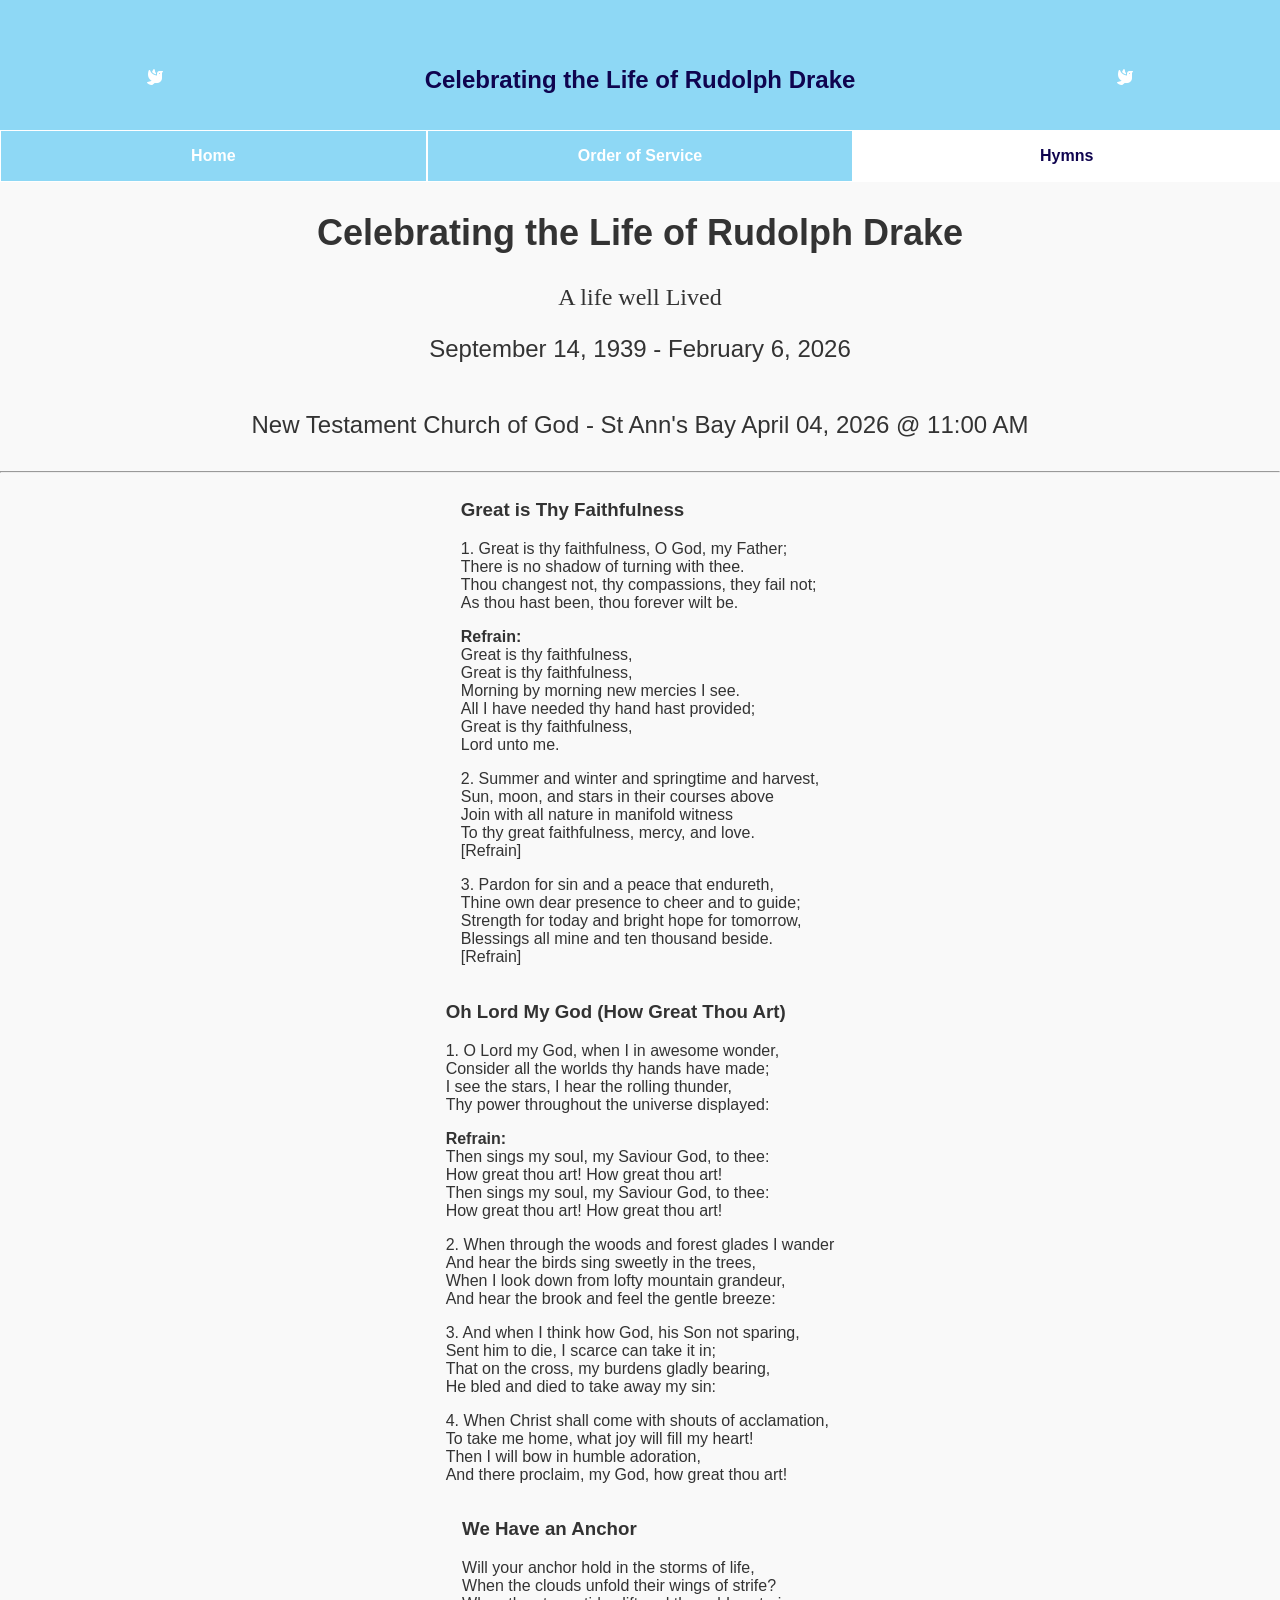
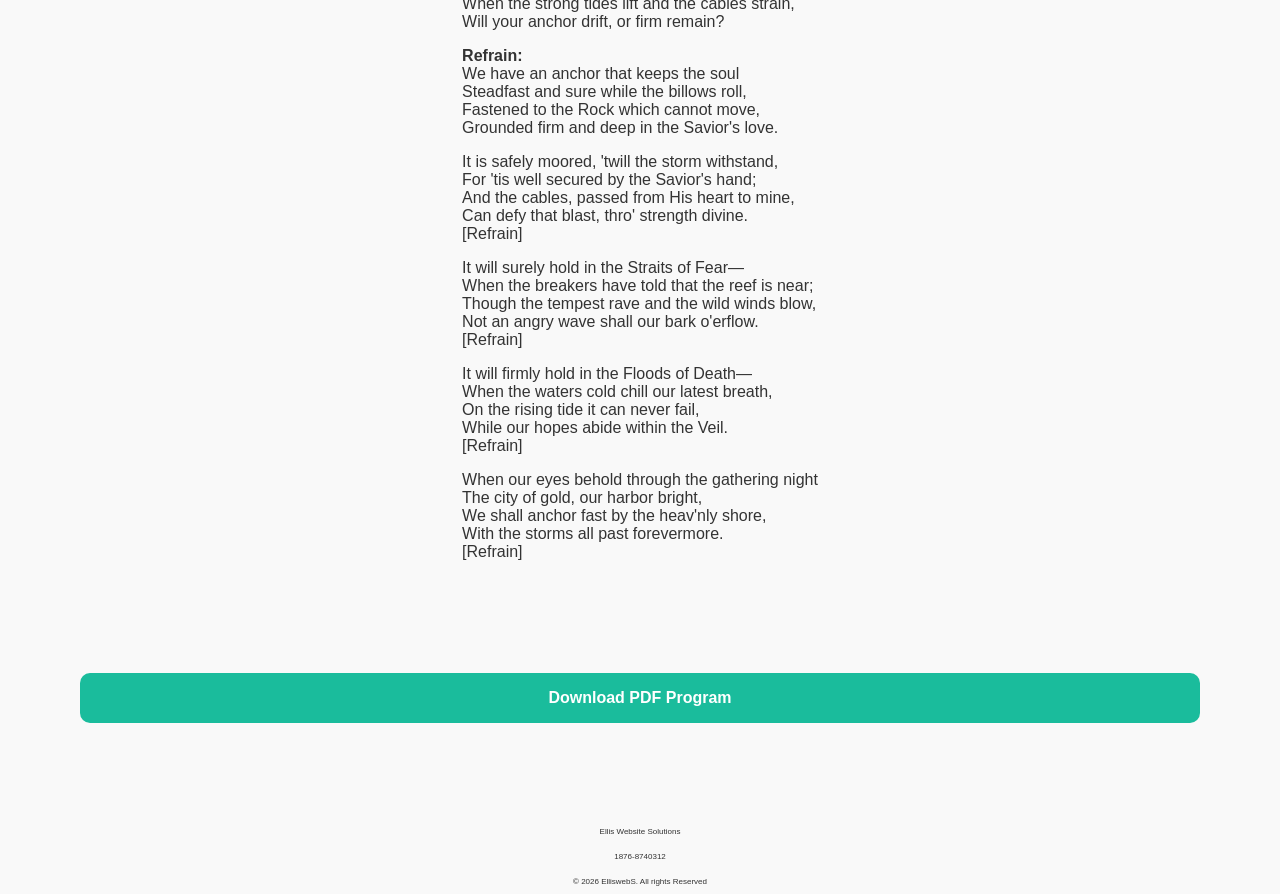
==== hymns.html @ 001c69c3 "funeral" ====
<!DOCTYPE html>
<html lang="en">

<head>
   <meta charset="UTF-8" name="viewport" content="width=device-width, initial-scale=1.0">
  <title>Hymns</title>
  <link rel="stylesheet" href="stylesheet/style.css">
  <link rel="stylesheet" href="https://cdnjs.cloudflare.com/ajax/libs/font-awesome/6.5.1/css/all.min.css">
</head>
<body>
     <header  >
        <i class="fa-solid fa-dove"></i>
    <h2>Celebrating the Life of Rudolph Drake</h2>
    <i class="fa-solid fa-dove"></i>
  </header>
    <nav>
        <a href="index.html" >Home</a>
    <a href="order.html" >Order of Service</a>
    <a href="hymns.html" class="active" >Hymns</a>
    
  </nav>
   <section class="man">
    <img src="">
    
    <h1>Celebrating the Life of Rudolph Drake</h1>
    <span>A life well Lived</span>
<p>September 14, 1939 - February 6, 2026</p>
    <p>New Testament Church of God - St Ann's Bay April 04, 2026 @ 11:00 AM</p>
  </section>
 <hr>
  <section class="hymn">
   

   <div id="great"> <h3>Great is Thy Faithfulness</h3>
    <p>1. Great is thy faithfulness, O God, my Father;<br>
    There is no shadow of turning with thee.<br>
    Thou changest not, thy compassions, they fail not;<br>
    As thou hast been, thou forever wilt be.</p>
    <p><strong>Refrain:</strong><br>
    Great is thy faithfulness,<br>
    Great is thy faithfulness,<br>
    Morning by morning new mercies I see.<br>
    All I have needed thy hand hast provided;<br>
    Great is thy faithfulness,<br>
    Lord unto me.</p>
    <p>2. Summer and winter and springtime and harvest,<br>
    Sun, moon, and stars in their courses above<br>
    Join with all nature in manifold witness<br>
    To thy great faithfulness, mercy, and love.<br>
    [Refrain]</p>
    <p>3. Pardon for sin and a peace that endureth,<br>
    Thine own dear presence to cheer and to guide;<br>
    Strength for today and bright hope for tomorrow,<br>
    Blessings all mine and ten thousand beside.<br>
    [Refrain]</p></div>
<div id="thouart">
    <h3>Oh Lord My God (How Great Thou Art)</h3>
    <p>1. O Lord my God, when I in awesome wonder,<br>
    Consider all the worlds thy hands have made;<br>
    I see the stars, I hear the rolling thunder,<br>
    Thy power throughout the universe displayed:</p>
    <p><strong>Refrain:</strong><br>
    Then sings my soul, my Saviour God, to thee:<br>
    How great thou art! How great thou art!<br>
    Then sings my soul, my Saviour God, to thee:<br>
    How great thou art! How great thou art!</p>
    <p>2. When through the woods and forest glades I wander<br>
    And hear the birds sing sweetly in the trees,<br>
    When I look down from lofty mountain grandeur,<br>
    And hear the brook and feel the gentle breeze:</p>
    <p>3. And when I think how God, his Son not sparing,<br>
    Sent him to die, I scarce can take it in;<br>
    That on the cross, my burdens gladly bearing,<br>
    He bled and died to take away my sin:</p>
    <p>4. When Christ shall come with shouts of acclamation,<br>
    To take me home, what joy will fill my heart!<br>
    Then I will bow in humble adoration,<br>
    And there proclaim, my God, how great thou art!</p>
</div>
<div id="anchor">
    <h3>We Have an Anchor</h3>
    <p>Will your anchor hold in the storms of life,<br>
    When the clouds unfold their wings of strife?<br>
    When the strong tides lift and the cables strain,<br>
    Will your anchor drift, or firm remain?</p>
    <p><strong>Refrain:</strong><br>
    We have an anchor that keeps the soul<br>
    Steadfast and sure while the billows roll,<br>
    Fastened to the Rock which cannot move,<br>
    Grounded firm and deep in the Savior's love.</p>
    <p>It is safely moored, 'twill the storm withstand,<br>
    For 'tis well secured by the Savior's hand;<br>
    And the cables, passed from His heart to mine,<br>
    Can defy that blast, thro' strength divine.<br>
    [Refrain]</p>
    <p>It will surely hold in the Straits of Fear—<br>
    When the breakers have told that the reef is near;<br>
    Though the tempest rave and the wild winds blow,<br>
    Not an angry wave shall our bark o'erflow.<br>
    [Refrain]</p>
    <p>It will firmly hold in the Floods of Death—<br>
    When the waters cold chill our latest breath,<br>
    On the rising tide it can never fail,<br>
    While our hopes abide within the Veil.<br>
    [Refrain]</p>
    <p>When our eyes behold through the gathering night<br>
    The city of gold, our harbor bright,<br>
    We shall anchor fast by the heav'nly shore,<br>
    With the storms all past forevermore.<br>
    [Refrain]</p>
    </div>
  </section>
<section class="button"> <a href="Bowla Funeral Program.pdf" class="download-btn" download>Download PDF Program</a></section>
<footer class="ellis">
    <p>Ellis Website Solutions</p>
    <p>1876-8740312</p>

   <p>&copy 2026 ElliswebS. All rights Reserved</p>
</footer>
</body>
</html>
---- stylesheet/style.css ----
body {
  font-family: Arial, sans-serif;
  margin: 0;
  background: #f9f9f9;
  color: #333;
}
header {
  background: rgb(142, 216, 245);
  color: #fff;
  padding: 1rem;
  text-align: center;
  display: flex;
  justify-content:space-around;
}
header i{
    padding-top: 53px;
}
header h2{
    margin-top: 50px;
    color: #0f044f;
}
nav {
  display: flex;
  justify-content: center;
  background: rgb(142, 216, 245);
  
}
nav a {
  flex: 1;
  padding: 1rem;
  text-align: center;
  padding 0 0;
  text-decoration: none;
  color: #fff;
  background:  rgb(142, 216, 245);
  border: 1px solid white;
  font-weight: 600;
}
nav a:hover {
    opacity: 0.6;
}
nav a.active {
  background-color: white;
  color: #0f044f;
}
/* iframe {
  width: 100%;
  height: 70vh;
  border: none;
 
} */
.download-btn {
  display: block;
  margin: 1rem auto;
  padding: 1rem 2rem;
 
  background: #1abc9c;
  color: #fff;
  text-decoration: none;
  border-radius: 10px;
  text-align: center;
  font-weight: bold;
  
}
.download-btn:hover{
    opacity: 0.9;
}
.button{
    padding: 80px;
    
}

.hymn{
   display: flex;
   align-items: center;
   justify-content: center;
   flex-direction: column;
}
.hymn h2{
     display: flex;
    align-items: center;
    justify-content: center;
     border-radius: 10px;
    color: white;
    background-color: rgb(142, 216, 245);
    padding: 1px 5px;
}
.man{
     display: flex;
   align-items: center;
   justify-content: center;
   flex-direction: column;
   

}
.service{
    display: flex;
   align-items: center;
   justify-content: center;
   


}
.service ul{
    list-style: none;
}
.service h2{
    
    border-radius: 10px;
    color: white;
    background-color: rgb(142, 216, 245);
    padding: 1px 5px;

}
.ellis{
    display: flex;
    justify-content: center;
    align-items: center;
    flex-direction: column;
    font-size: 8px;
}
span{
    font-family:cursive;
    font-weight: 400;
}


/* Media query for smaller screens (e.g., mobile devices) */
@media screen and (max-width: 768px) {
  .man {
    font-size: 1rem; /* Adjust title size */
    text-align: center;
  }
  .service {
    padding: 10px;
    font-size: 0.9rem; /* Smaller text for compact screens */
  }
  ul {
    margin-left: 0;
    padding-left: 20px;
  }
}

/* Media query for larger screens (e.g., desktops) */
@media screen and (min-width: 1024px) {
  .man {
    font-size: 1.5rem;
  }
  .service {
    max-width: 800px;
    margin: 0 auto; /* Center content */
  }
}
.order h2{
    display: flex;
    align-items: center;
    justify-content: center;
     border-radius: 10px;
    color: white;
    background-color: rgb(142, 216, 245);
    padding: 1px 5px;
}
 table {
      width: 100%;
      border-collapse: collapse;
      margin-top: 1rem;
    }
    th, td {
      padding: 0.75rem;
      border: 1px solid #ccc;
      text-align: left;
    }
    th {
      background-color: #f0f0f0;
    }

    /* Mobile-friendly formatting */
    @media (max-width: 600px) {
      table, thead, tbody, th, td, tr {
        display: block;
       
      }
      thead {
        display: none;
      }
      tr {
        margin-bottom: 1rem;
        border: 1px solid #ccc;
        background: #fff;
padding: 0.5rem;
      }
      td {
       
        justify-content: space-between;
        padding: 0.5rem;
        border: none;
      }
      td::before {
        content: attr(data-label);
        font-weight: bold;
        flex: 1;
        text-align: left;
      }
      td span {
        flex: 2;
        text-align: right;
      }
    }
    table a{
        text-decoration: none;
        color: black;
        
    }
    #tcolor{
        background-color: lightgray;
    }
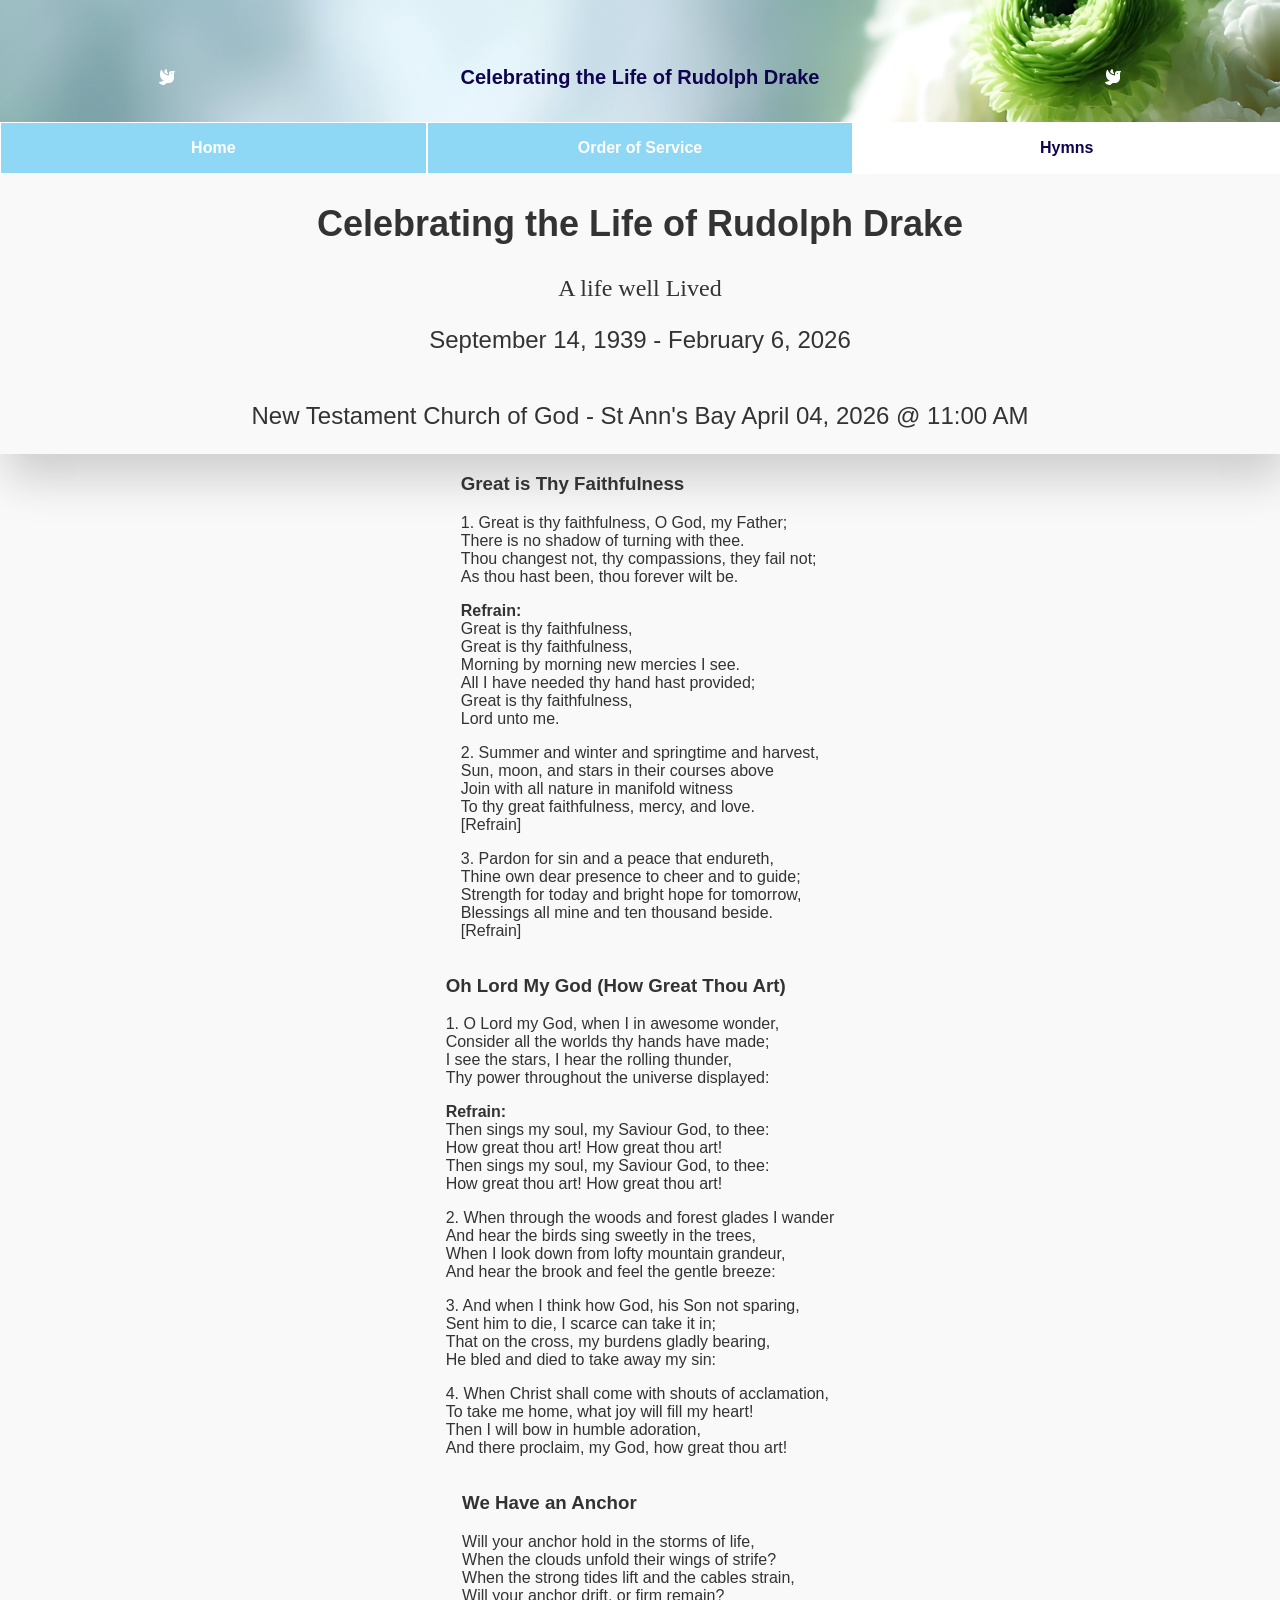
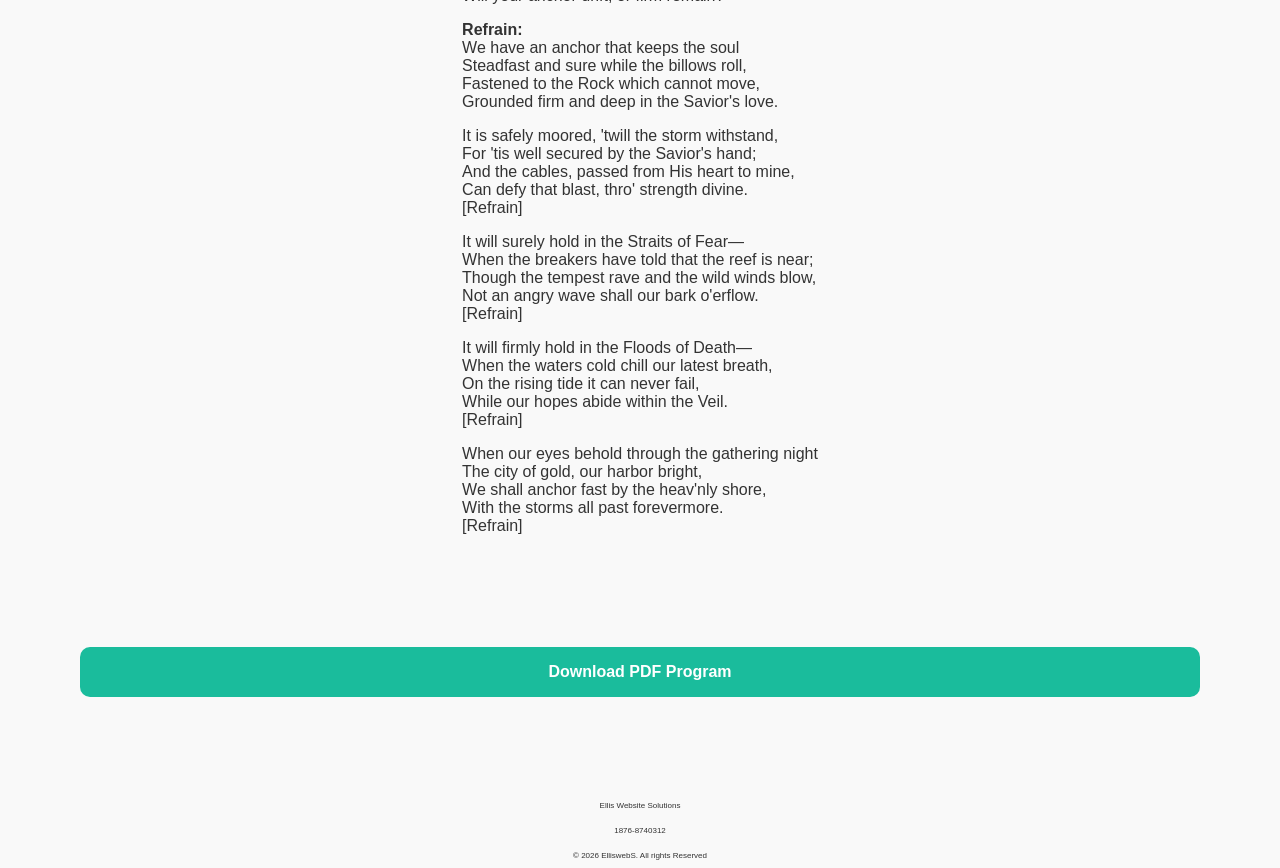
==== commit 86b3817a: "adde img and twick ui" ====
--- a/hymns.html
+++ b/hymns.html
@@ -5,10 +5,19 @@
    <meta charset="UTF-8" name="viewport" content="width=device-width, initial-scale=1.0">
   <title>Hymns</title>
   <link rel="stylesheet" href="stylesheet/style.css">
+  
   <link rel="stylesheet" href="https://cdnjs.cloudflare.com/ajax/libs/font-awesome/6.5.1/css/all.min.css">
+ <style>.head{
+      background-image: url(flowers.jpg) ;
+      background-size: cover;
+      background-position: center;
+      background-repeat: no-repeat;
+    }
+      
+    </style>
 </head>
 <body>
-     <header  >
+     <header class="head" >
         <i class="fa-solid fa-dove"></i>
     <h2>Celebrating the Life of Rudolph Drake</h2>
     <i class="fa-solid fa-dove"></i>
@@ -20,14 +29,14 @@
     
   </nav>
    <section class="man">
-    <img src="">
+    
     
     <h1>Celebrating the Life of Rudolph Drake</h1>
     <span>A life well Lived</span>
 <p>September 14, 1939 - February 6, 2026</p>
     <p>New Testament Church of God - St Ann's Bay April 04, 2026 @ 11:00 AM</p>
   </section>
- <hr>
+ 
   <section class="hymn">
    
 
--- a/stylesheet/style.css
+++ b/stylesheet/style.css
@@ -18,6 +18,8 @@
 header h2{
     margin-top: 50px;
     color: #0f044f;
+    font-weight: 900;
+    font-size: 20px;
 }
 nav {
   display: flex;
@@ -90,7 +92,11 @@
    align-items: center;
    justify-content: center;
    flex-direction: column;
-   
+   box-shadow: 6px 24px 44px 0px rgba(0,0,0,0.18);
+-webkit-box-shadow: 6px 24px 44px 0px rgba(0,0,0,0.18);
+-moz-box-shadow: 6px 24px 44px 0px rgba(0,0,0,0.18);
+
+
 
 }
 .service{
@@ -214,6 +220,83 @@
     #tcolor{
         background-color: lightgray;
     }
+    img{
+      height: 400px;
+      box-shadow: -3px 16px 19px 1px rgba(0,0,0,0.75);
+-webkit-box-shadow: -3px 16px 19px 1px rgba(0,0,0,0.75);
+-moz-box-shadow: -3px 16px 19px 1px rgba(0,0,0,0.75);
+      
+     
+      
+    }
+    #tribute-wall {
+    padding: 20px;
+    background-color: #f7f7f7;
+    margin-bottom: 20px;
+    box-shadow: 0 0 10px rgba(0, 0, 0, 0.1);
+}
+#tribute-wall h2{
+  display: flex;
+  align-items: center;
+  justify-content: center;
+}
+
+#tribute-form {
+    display: flex;
+    flex-direction: column;
+    align-items: center;
+    padding: 20px;
+}
+
+#tribute-form input, #tribute-form textarea {
+    width: 100%;
+    padding: 10px;
+    margin-bottom: 10px;
+    border: 1px solid #ccc;
+    border-radius: 5px;
+    font-size: 16px;
+}
+
+#tribute-form button {
+    background-color: #333;
+    color: #fff;
+    padding: 10px 20px;
+    border: none;
+    cursor: pointer;
+    border-radius: 5px;
+}
+
+#tribute-messages {
+    padding: 20px;
+}
+
+.tribute-message {
+    background-color: #fff;
+    padding: 10px;
+    margin-bottom: 10px;
+    border: 1px solid #ccc;
+    border-radius: 5px;
+    box-shadow: 0 0 5px rgba(0, 0, 0, 0.1);
+}
+
+@media (max-width: 768px) {
+    #tribute-form {
+        padding: 10px;
+    }
+    #tribute-form input, #tribute-form textarea {
+        font-size: 14px;
+    }
+}
+
+@media (max-width: 480px) {
+    #tribute-form {
+        padding: 5px;
+    }
+    #tribute-form input, #tribute-form textarea {
+        font-size: 12px;
+    }
+}
+
    
 
 
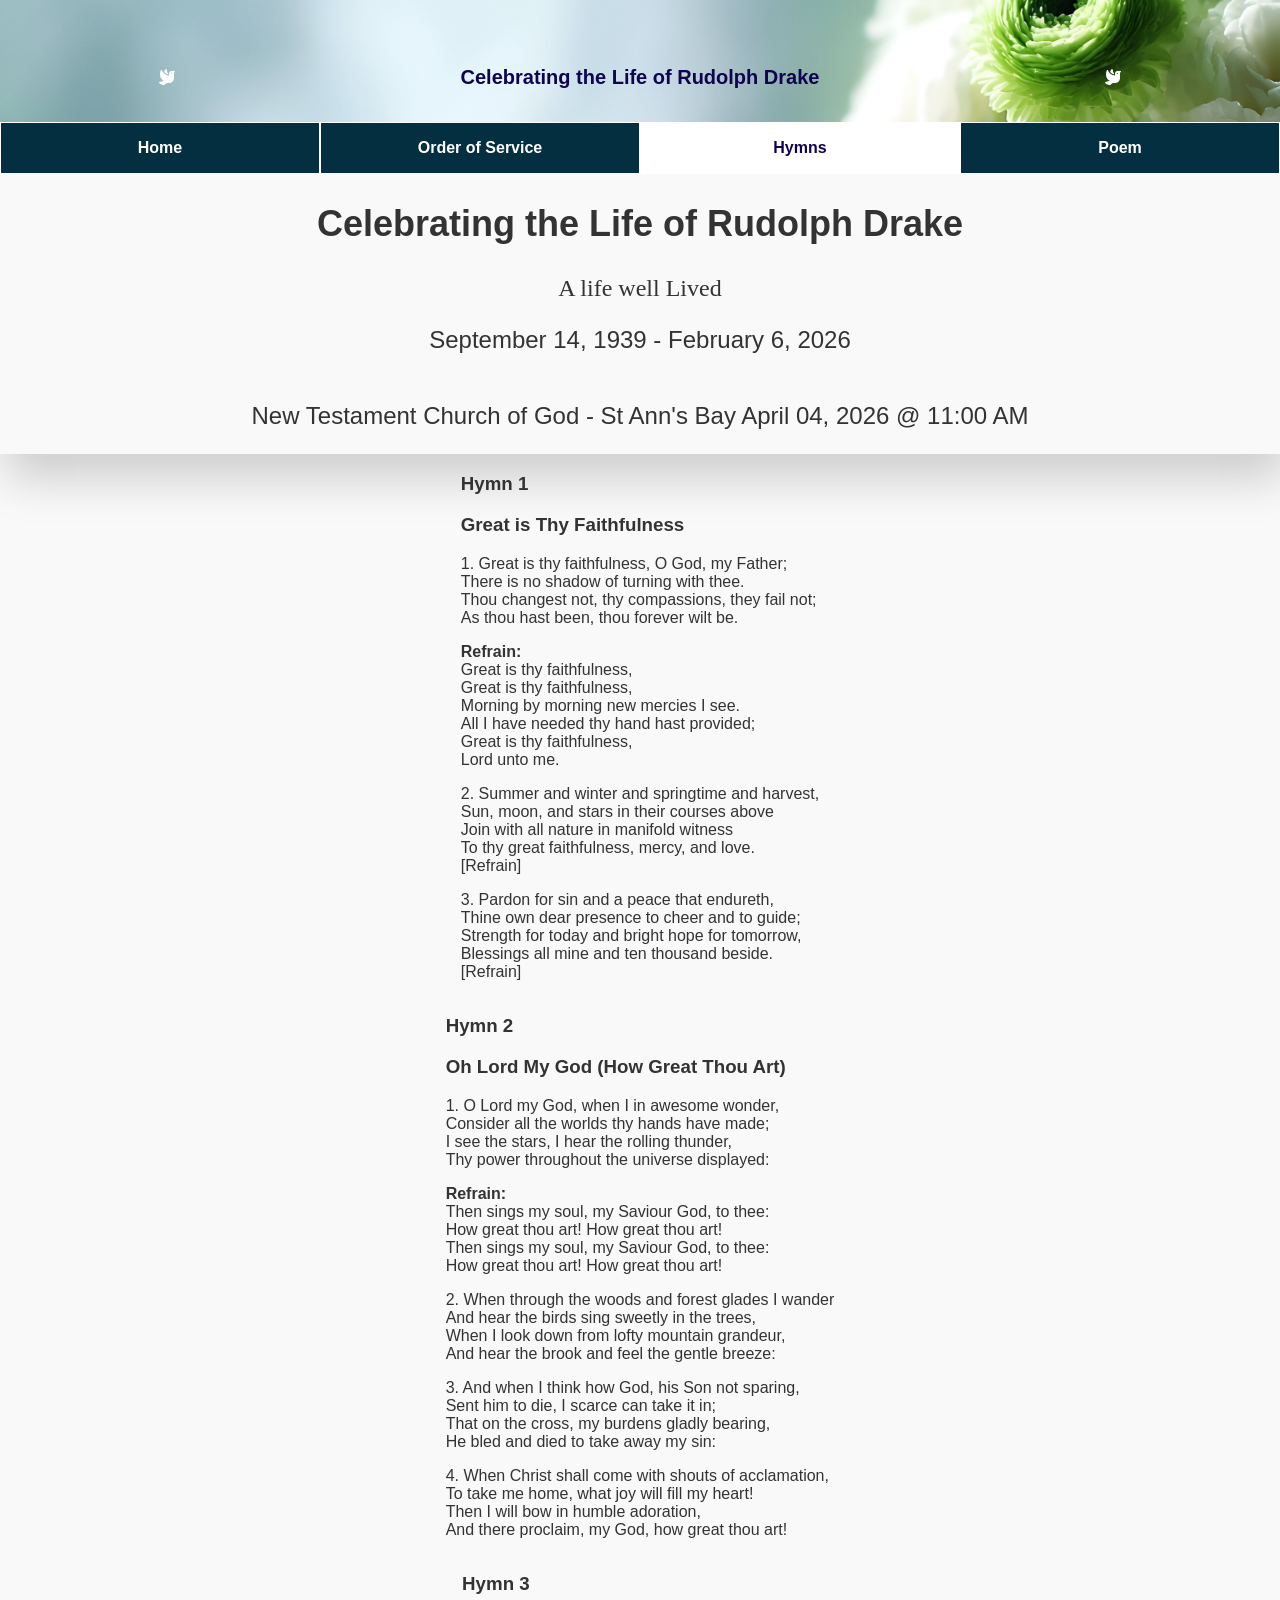
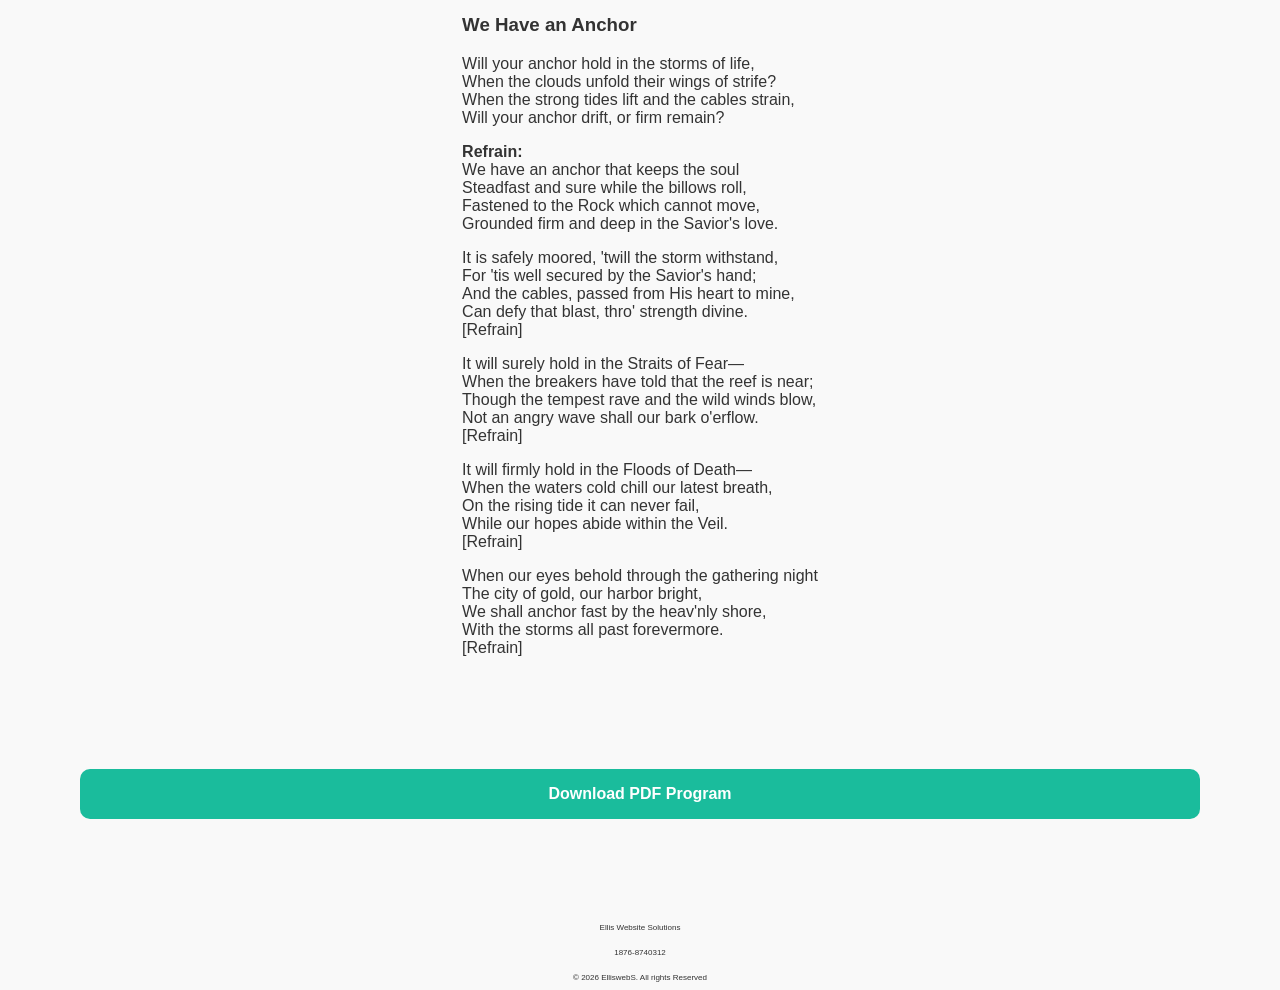
==== commit e7c6b1fc: "made changes to index and added poem page" ====
--- a/hymns.html
+++ b/hymns.html
@@ -23,10 +23,11 @@
     <i class="fa-solid fa-dove"></i>
   </header>
     <nav>
+
         <a href="index.html" >Home</a>
     <a href="order.html" >Order of Service</a>
     <a href="hymns.html" class="active" >Hymns</a>
-    
+    <a href="poem.html" >Poem</a>
   </nav>
    <section class="man">
     
@@ -40,7 +41,8 @@
   <section class="hymn">
    
 
-   <div id="great"> <h3>Great is Thy Faithfulness</h3>
+   <div id="great"> <h3>Hymn 1</h3>
+    <h3>Great is Thy Faithfulness</h3>
     <p>1. Great is thy faithfulness, O God, my Father;<br>
     There is no shadow of turning with thee.<br>
     Thou changest not, thy compassions, they fail not;<br>
@@ -62,7 +64,7 @@
     Strength for today and bright hope for tomorrow,<br>
     Blessings all mine and ten thousand beside.<br>
     [Refrain]</p></div>
-<div id="thouart">
+<div id="thouart"> <h3>Hymn 2</h3>
     <h3>Oh Lord My God (How Great Thou Art)</h3>
     <p>1. O Lord my God, when I in awesome wonder,<br>
     Consider all the worlds thy hands have made;<br>
@@ -86,7 +88,7 @@
     Then I will bow in humble adoration,<br>
     And there proclaim, my God, how great thou art!</p>
 </div>
-<div id="anchor">
+<div id="anchor"> <h3>Hymn 3</h3>
     <h3>We Have an Anchor</h3>
     <p>Will your anchor hold in the storms of life,<br>
     When the clouds unfold their wings of strife?<br>
--- a/stylesheet/style.css
+++ b/stylesheet/style.css
@@ -24,7 +24,7 @@
 nav {
   display: flex;
   justify-content: center;
-  background: rgb(142, 216, 245);
+  background: rgb(4, 50, 68);
   
 }
 nav a {
@@ -34,7 +34,7 @@
   padding 0 0;
   text-decoration: none;
   color: #fff;
-  background:  rgb(142, 216, 245);
+  background:  rgb(4, 47, 65);
   border: 1px solid white;
   font-weight: 600;
 }
@@ -297,6 +297,100 @@
     }
 }
 
+ 
+
+    .container {
+      max-width: 800px;
+      margin: auto;
+      padding: 20px;
+      background: #fff;
+      box-shadow: 0 2px 8px rgba(0,0,0,0.1);
+    }
+
+   .container h1 {
+      text-align: center;
+      color: #444;
+      margin-bottom: 10px;
+    }
+  .container h2 {
+      text-align: center;
+      font-weight: normal;
+      color: #666;
+      margin-bottom: 20px;
+    }
+
+    .container p {
+      margin: 10px 0;
+    }
+    .container span{
+      font-size: 20px;
+      font-weight: 600;
+      font-family:Arial, sans-serif;;
+    }
+
+    .author {
+      text-align: right;
+      font-style: italic;
+      margin-top: 20px;
+      color: #555;
+    }
+
+    /* Responsive adjustments */
+    /* Responsive adjustments */
+    @media (max-width: 600px) {
+      .slide img {
+        border-radius: 4px;
+      }
+
+
+
+
+    .carousel {
+      position: relative;
+      overflow: hidden;
+    }
+
+    .slides {
+      display: flex;
+      transition: transform 0.5s ease-in-out;
+    }
+    .slide {
+      min-width: 100%;
+      box-sizing: border-box;
+      text-align: center;
+    }
+     .slide img {
+      width: 100%;
+      height: auto;
+      border-radius: 8px;
+    }
+
+    .controls {
+      text-align: center;
+      margin-top: 10px;
+    }
+
+    .controls button {
+      background: #1abc9c;
+      color: #fff;
+      border: none;
+      padding: 10px 15px;
+      margin: 5px;
+      cursor: pointer;
+      border-radius: 4px;
+    }
+
+    .controls button:hover {
+      background: #666;
+    }
+ /* Responsive adjustments */
+    @media (max-width: 600px) {
+      .slide img {
+        border-radius: 4px;
+      }
+    }
+
+
    
 
 
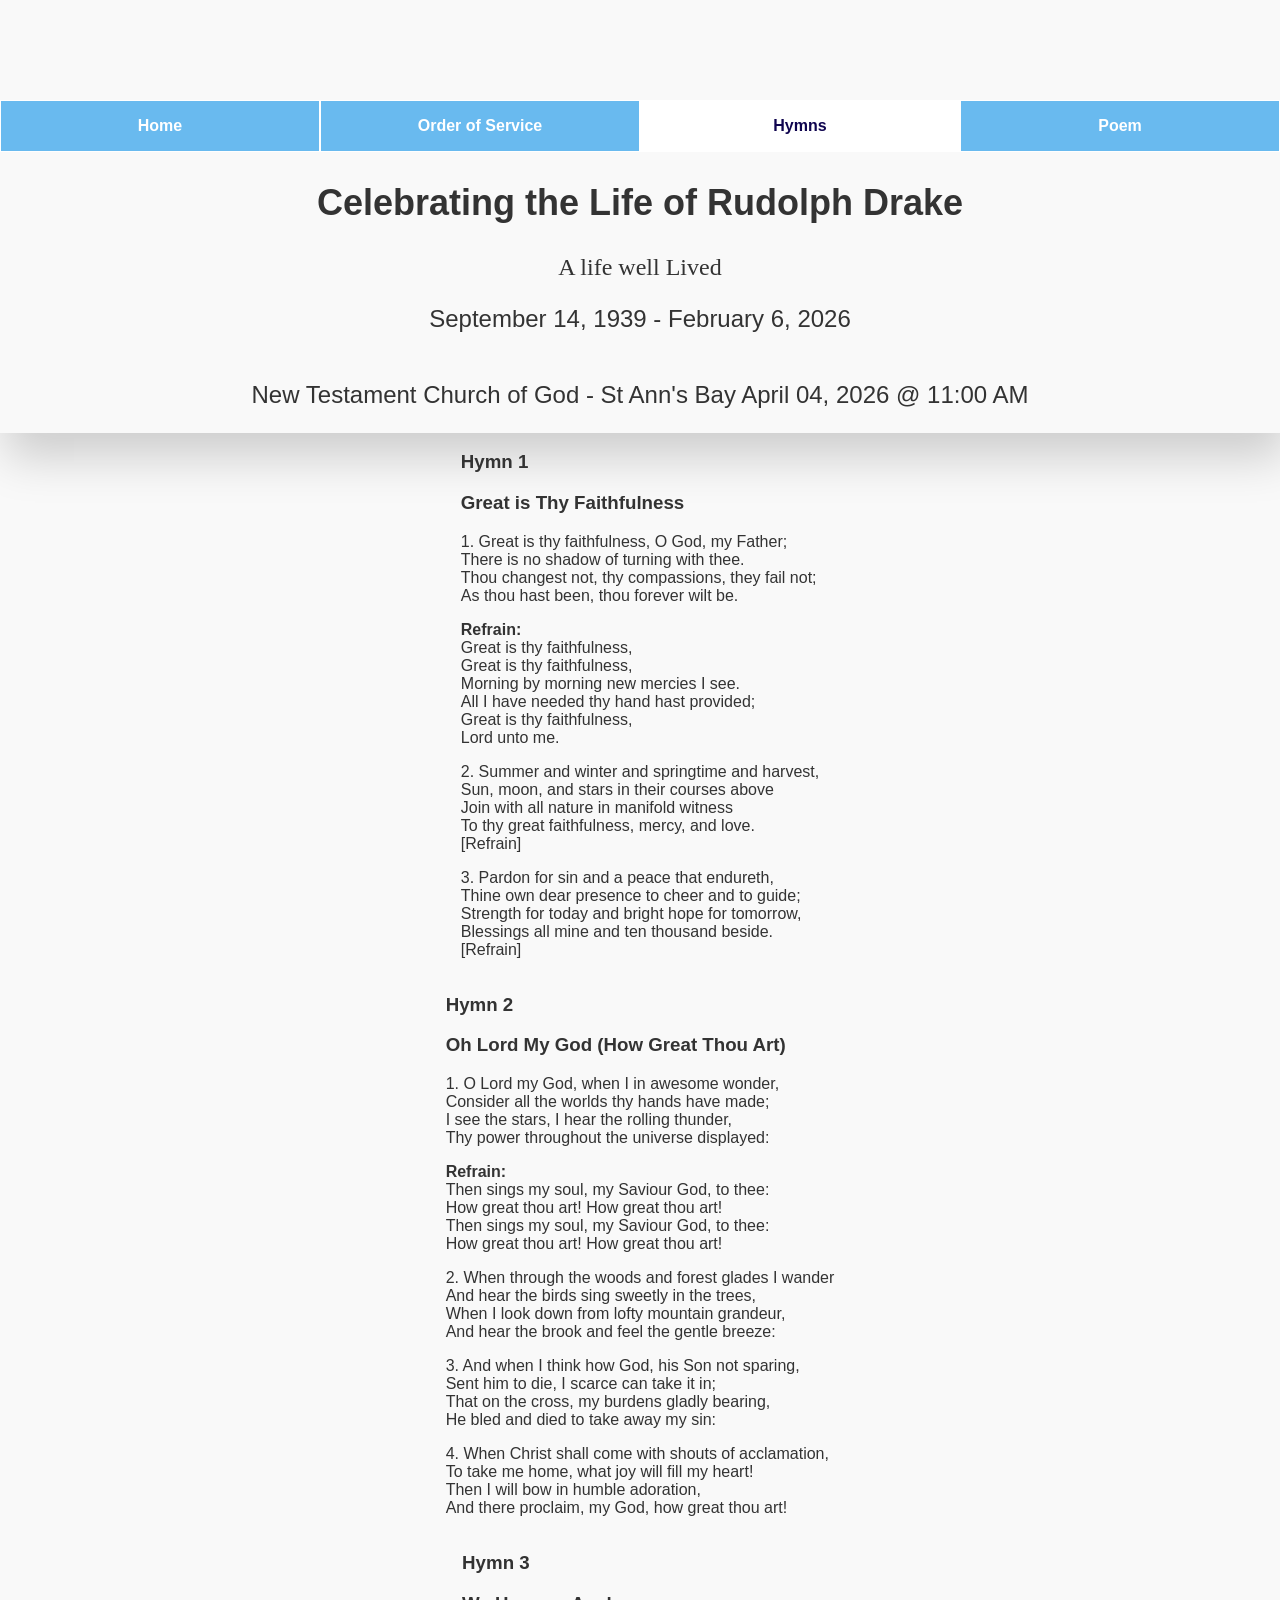
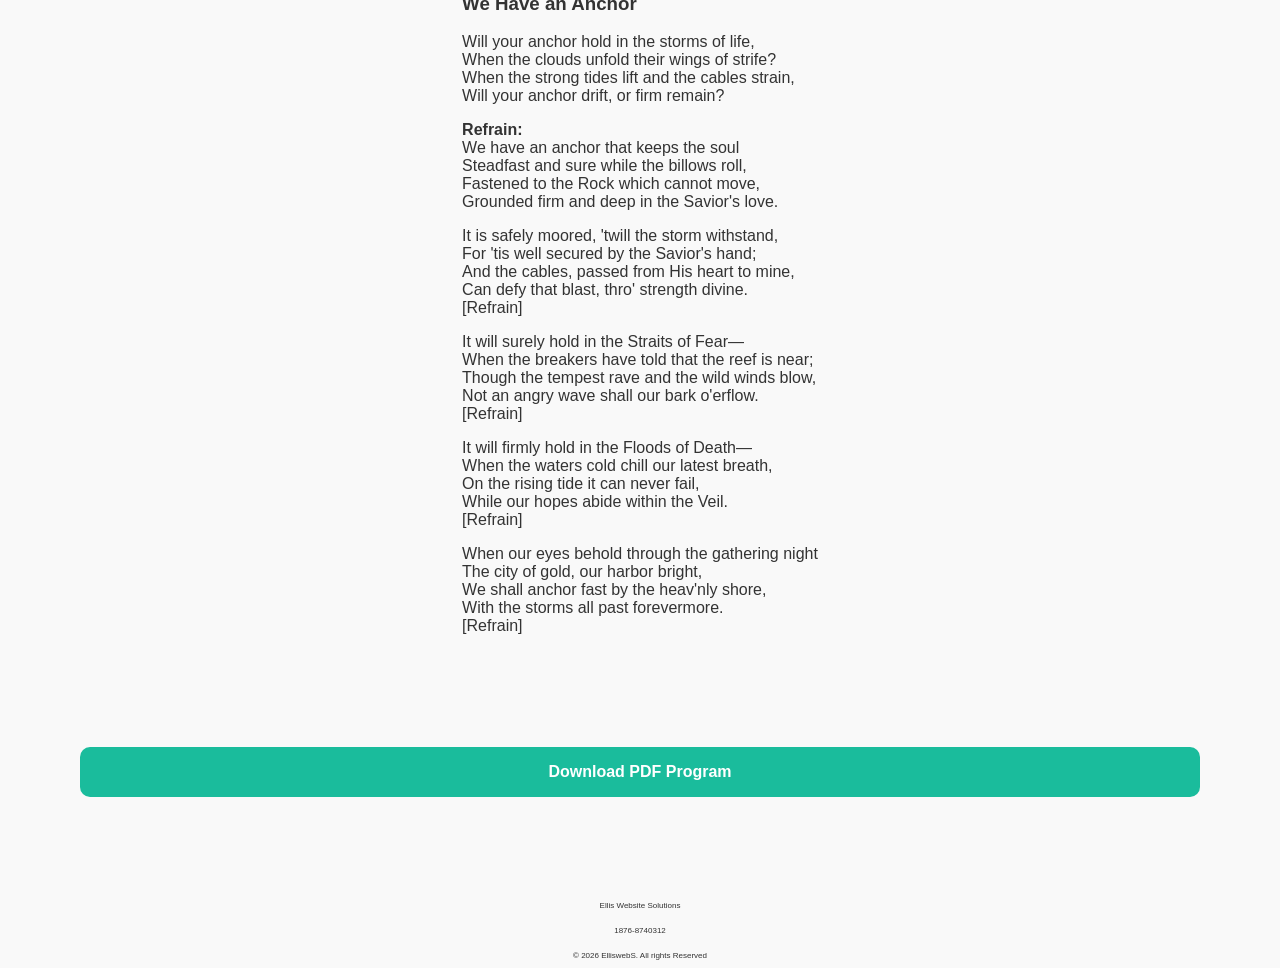
==== commit 448090f8: "ui cahnges" ====
--- a/hymns.html
+++ b/hymns.html
@@ -8,7 +8,7 @@
   
   <link rel="stylesheet" href="https://cdnjs.cloudflare.com/ajax/libs/font-awesome/6.5.1/css/all.min.css">
  <style>.head{
-      background-image: url(flowers.jpg) ;
+      background-image: url(banner3.jpg) ;
       background-size: cover;
       background-position: center;
       background-repeat: no-repeat;
@@ -18,9 +18,9 @@
 </head>
 <body>
      <header class="head" >
-        <i class="fa-solid fa-dove"></i>
+       
     <h2>Celebrating the Life of Rudolph Drake</h2>
-    <i class="fa-solid fa-dove"></i>
+    
   </header>
     <nav>
 
--- a/stylesheet/style.css
+++ b/stylesheet/style.css
@@ -5,26 +5,22 @@
   color: #333;
 }
 header {
-  background: rgb(142, 216, 245);
-  color: #fff;
-  padding: 1rem;
-  text-align: center;
-  display: flex;
-  justify-content:space-around;
+ padding: 50px;
 }
 header i{
     padding-top: 53px;
 }
 header h2{
     margin-top: 50px;
-    color: #0f044f;
+    color: #000000;
     font-weight: 900;
     font-size: 20px;
+    display: none;
 }
 nav {
   display: flex;
   justify-content: center;
-  background: rgb(4, 50, 68);
+  
   
 }
 nav a {
@@ -34,7 +30,7 @@
   padding 0 0;
   text-decoration: none;
   color: #fff;
-  background:  rgb(4, 47, 65);
+  background:  rgb(105, 186, 239);
   border: 1px solid white;
   font-weight: 600;
 }
@@ -92,7 +88,7 @@
    align-items: center;
    justify-content: center;
    flex-direction: column;
-   box-shadow: 6px 24px 44px 0px rgba(0,0,0,0.18);
+   box-shadow: 6px 24px 44px 0px rgba(0,0,0,0.12);
 -webkit-box-shadow: 6px 24px 44px 0px rgba(0,0,0,0.18);
 -moz-box-shadow: 6px 24px 44px 0px rgba(0,0,0,0.18);
 
@@ -222,9 +218,9 @@
     }
     img{
       height: 400px;
-      box-shadow: -3px 16px 19px 1px rgba(0,0,0,0.75);
+      /* box-shadow: -3px 16px 19px 1px rgba(0,0,0,0.75);
 -webkit-box-shadow: -3px 16px 19px 1px rgba(0,0,0,0.75);
--moz-box-shadow: -3px 16px 19px 1px rgba(0,0,0,0.75);
+-moz-box-shadow: -3px 16px 19px 1px rgba(0,0,0,0.75); */
       
      
       
@@ -391,6 +387,77 @@
     }
 
 
+    #tribute-section {
+  max-width: 800px;
+  margin: 40px auto;
+  padding: 20px;
+  background-color: #f9f9f9;
+  border: 1px solid #ddd;
+  box-shadow: 0 0 10px rgba(0, 0, 0, 0.1);
+}
+
+#tribute-section h2 {
+  font-size: 36px;
+  margin-bottom: 10px;
+}
+
+#tribute-section p {
+  font-size: 18px;
+  margin-bottom: 20px;
+}
+
+.tribute-text {
+  font-size: 16px;
+  line-height: 1.6;
+  margin-bottom: 20px;
+}
+
+blockquote {
+  font-size: 18px;
+  font-style: italic;
+  padding: 20px;
+  border-left: 5px solid #ccc;
+  background-color: #f2f2f2;
+}
+
+/* Responsive design */
+@media (max-width: 768px) {
+  #tribute-section {
+    padding: 10px;
+  }
+  #tribute-section h2 {
+    font-size: 24px;
+  }
+  #tribute-section p {
+    font-size: 16px;
+  }
+  .tribute-text {
+    font-size: 14px;
+  }
+  blockquote {
+    font-size: 16px;
+  }
+}
+
+@media (max-width: 480px) {
+  #tribute-section {
+    padding: 5px;
+  }
+  #tribute-section h2 {
+    font-size: 18px;
+  }
+  #tribute-section p {
+    font-size: 14px;
+  }
+  .tribute-text {
+    font-size: 12px;
+  }
+  blockquote {
+    font-size: 14px;
+  }
+}
+
+
    
 
 
